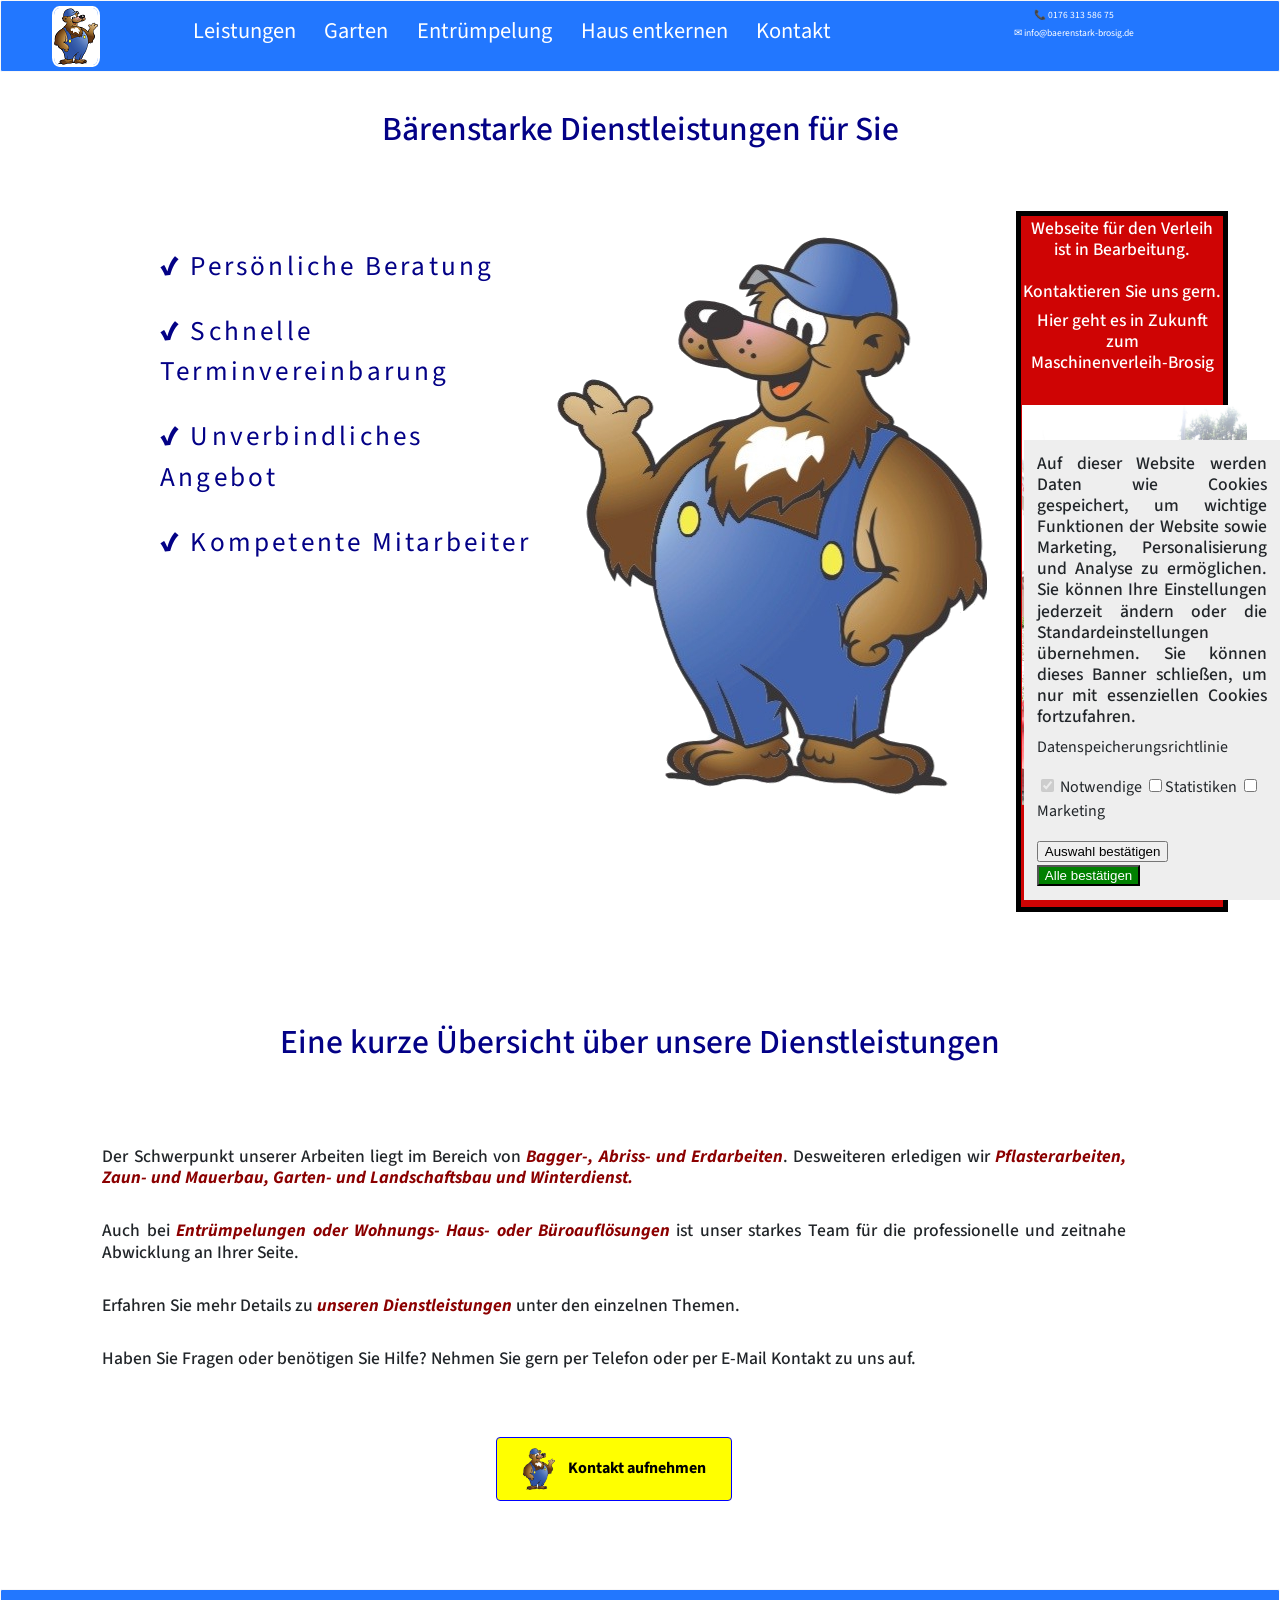
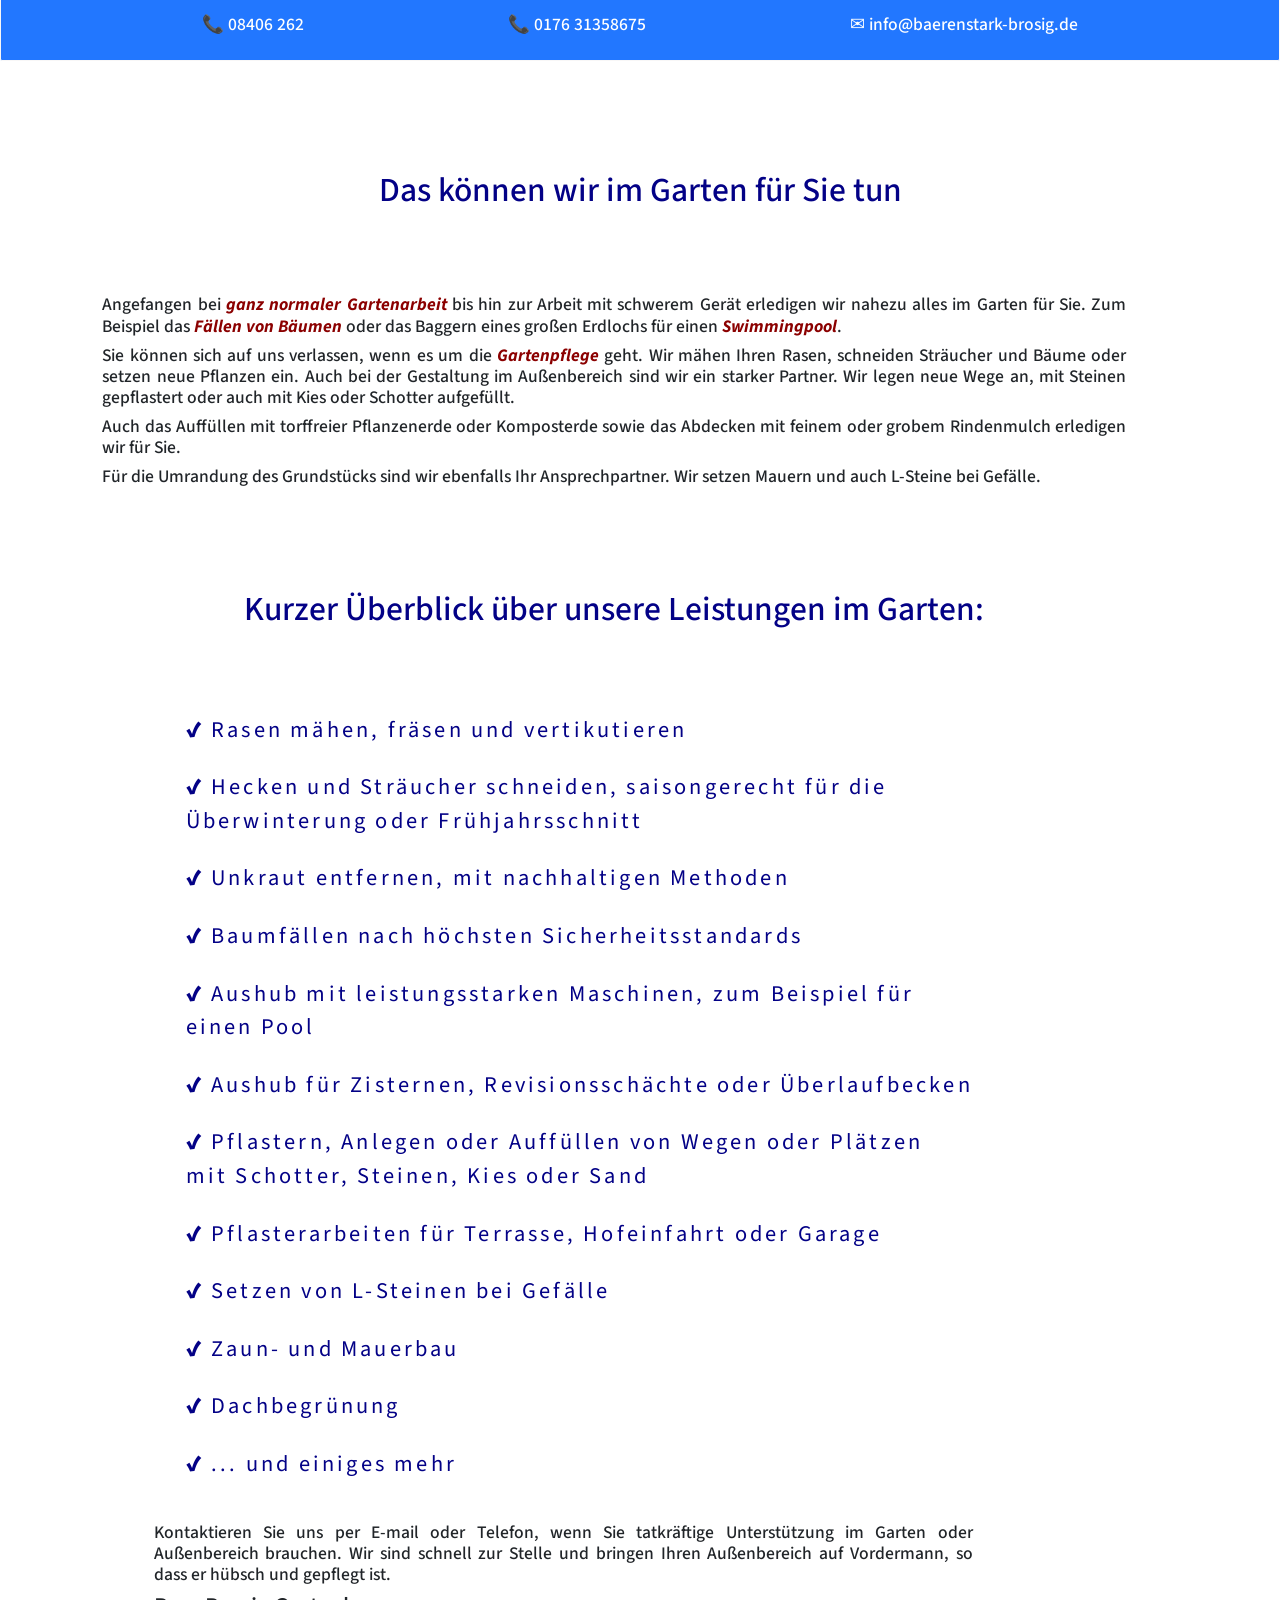
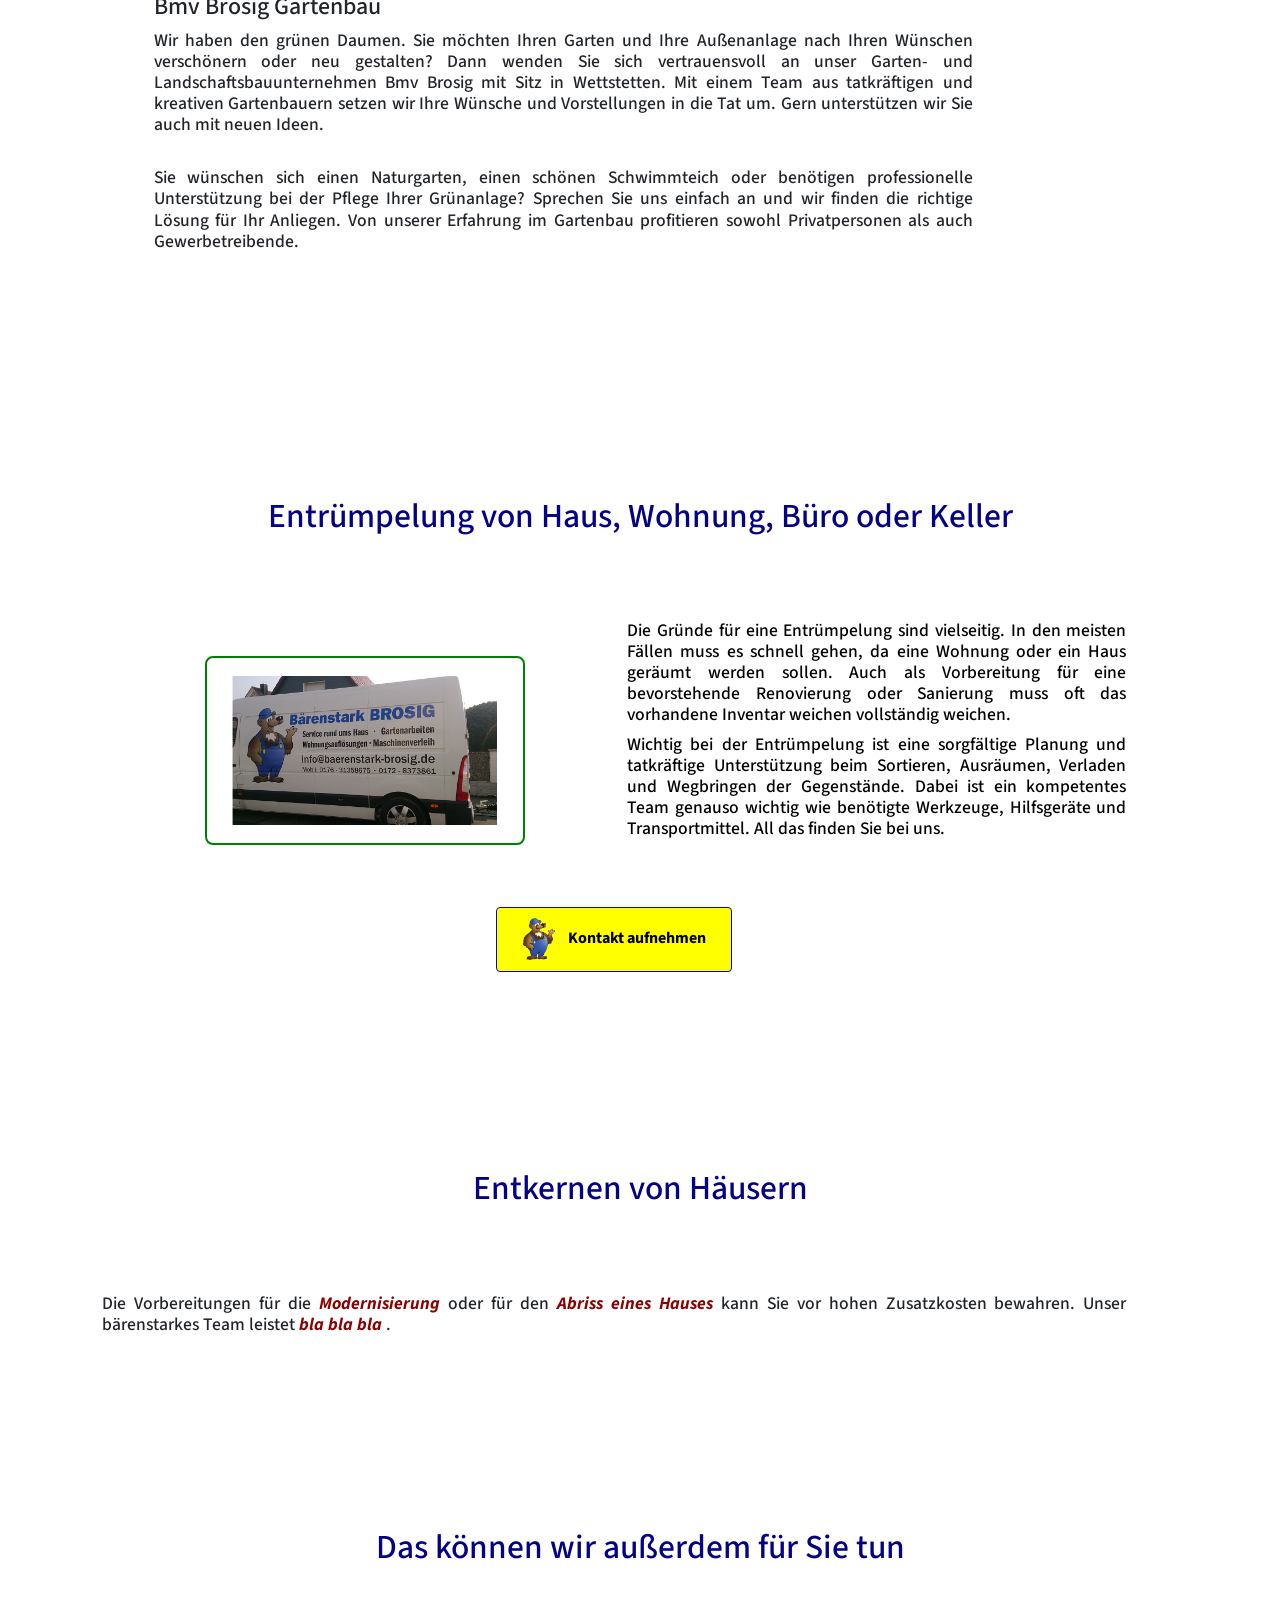
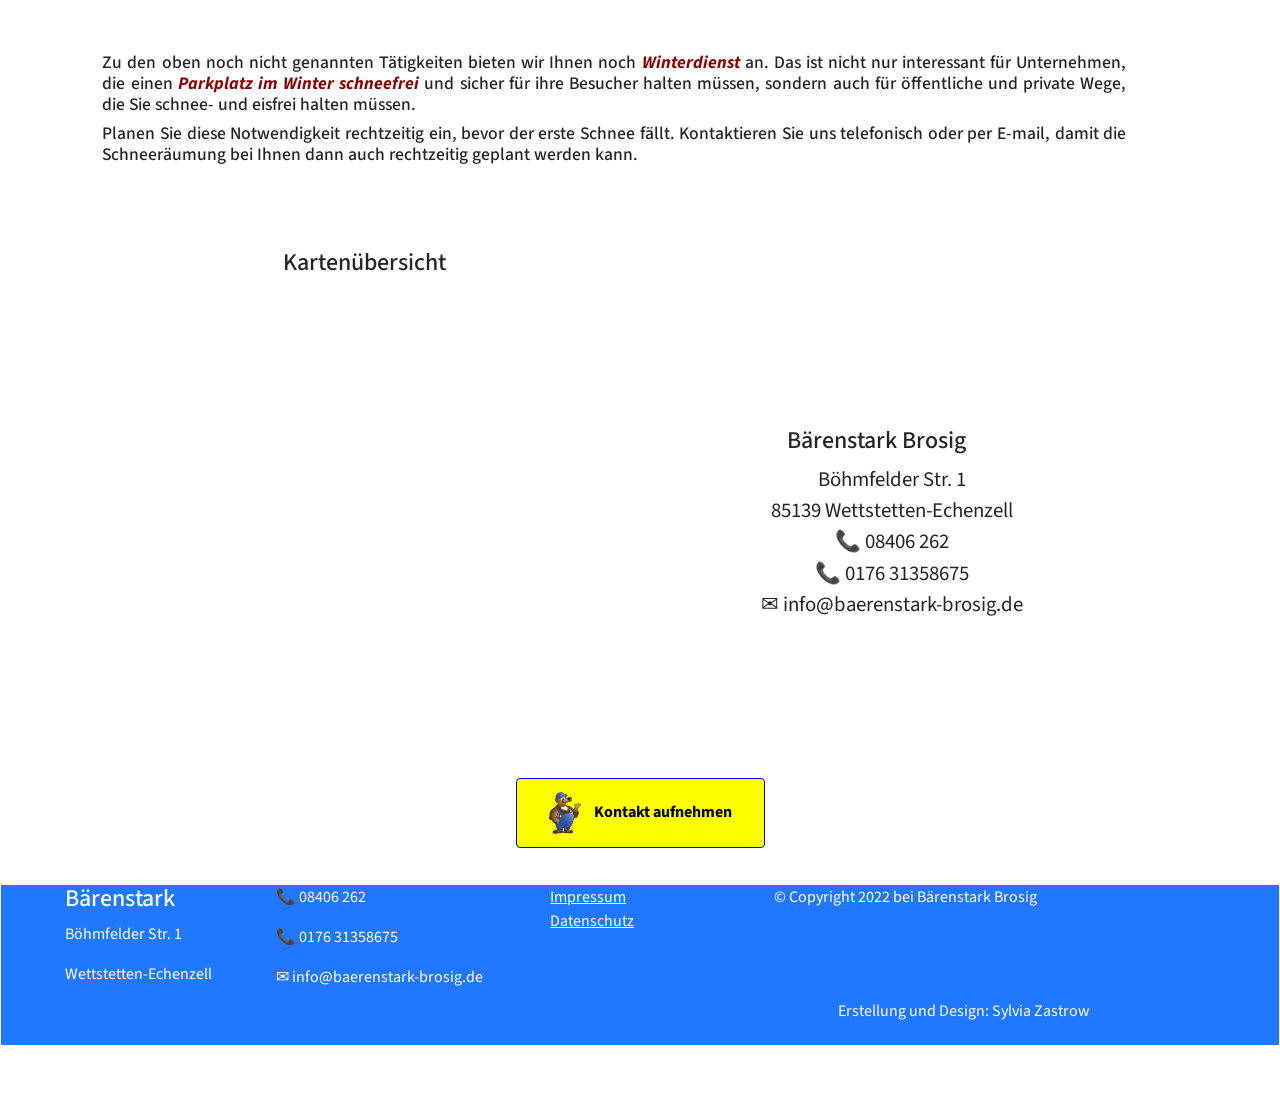
==== index.html @ 873100e3 "Add files via upload" ====
<!DOCTYPE html>
<html lang="de_DE">
  <head>
        <meta charset="UTF-8">
        <meta name="viewport" content="width=device-width, initial-scale=1.0">
        <meta http-equiv="X-UA-Compatible" content="IE=edge">
        <meta name="robots" content="noindex">
        <link rel="preconnect" href="https://fonts.googleapis.com">
        <link rel="preconnect" href="https://fonts.gstatic.com" crossorigin>   <!--  Schriftart  aus https://fonts.google.com  -->
        <link href="https://fonts.googleapis.com/css2?family=Source+Sans+Pro&display=swap" rel="stylesheet">   <!--  Schriftart  aus https://fonts.google.com  -->
        <link href="https://cdn.jsdelivr.net/npm/bootstrap@5.1.3/dist/css/bootstrap.min.css" rel="stylesheet" integrity="sha384-1BmE4kWBq78iYhFldvKuhfTAU6auU8tT94WrHftjDbrCEXSU1oBoqyl2QvZ6jIW3" crossorigin="anonymous">
        <link rel="stylesheet" type="text/css" href="css/style.css" />
        <link rel="stylesheet" type="text/css" href="css/all.min.css" />
        <link rel="stylesheet" href="https://cdnjs.cloudflare.com/ajax/libs/font-awesome/4.7.0/css/font-awesome.min.css">
        <title>Versuch12_Dienstleistungen</title>
        <link rel="icon" type="image/x-icon" href="img/favicon.ico">
        <meta name="description" content="baerenstark-brosig - Bayern, Ingolstadt, Wettstetten, Entrümpelung, Wohnungsauflösung, Gartenarbeiten, Haus entkernen, Zuverlässig und termingerecht, Außenanlagengestaltung
        Außenanlagen, Baumabtragungen, Anlagenpflege, Baumfällarbeiten, Baumfällen, Baumpflege, Beetgestaltung, Begrünungen, Bepflanzungen, Gartenarbeiten aller Art, Gartenbau, Gartengestaltung,
        Gartengrundstückspflege, Gartenjahrespflege, Gartenplanung, Gartensanierungen, Gartenumgestaltung, Grünanlagen, Grünanlagenpflege, Grünflächenbearbeitung, Grünflächenpflege,
        Naturgarten, Natursteinverlegung, Naturteichbau, Naturteiche, Obstbaumpflege, Pflasterarbeiten, Pflasterbau, Rasenarbeiten, Rollrasen, Rollrasenverlegung, Schwimmteichbau,
        Schwimmteiche, Teichanlage, Teichbau, Terrassen, Terrassengestaltungen, Traumgärten, Zaunbau, Gartenbepflanzung, Gestaltung von Außenanlagen, Terrassenarbeiten, Gartendienste,
        Gewerblicher Gartenbau, Gartenhütten, Holzfällungen, Hofbegrünung, Automatikgetriebe, Autoreparaturen, Reparaturservice, Bremsen u. Bremsendienste, Instandsetzungen, Fehlerspeicherdiagnosen" />
  </head>    <!-- Ende vom Kopfteil  -  Start von body-->

<body>

<!-- Top Navigation Menu -->
<nav class="zone blue sticky">
 <!-- Navigation  -->
  <div class="main-nav" id="myMain-nav">
    <img class="logo" src="img/logo_baer_10Prozent.png" alt="logo"></img>     <!-- Ende von logo -->
    <a href="#C1">Leistungen</a>
    <a href="#C2">Garten</a>
    <a href="#C3">Entrümpelung</a>
    <a href="#C4">Haus entkernen</a>
    <a href="#C9" target="_blank">Kontakt</a>
    <a href="javascript:void(0);" class="icon" onclick="myFunction()">
        <i class="fa fa-bars"></i></a>    <!-- "Hamburger menu" / "Bar icon" to toggle the navigation links -->
</div>     <!-- Ende class="main-nav"   -->
<div class="flex-item-tel">
    <a class="flex-item-tel" href="#">&#128222; 0176 313 586 75</a>
    <a class="flex-item-tel" href="#">&#9993; info@baerenstark-brosig.de</a>
</div>  <!-- Ende class="flex-item-tel"   -->

<!-- JavaScript für Responsive Design mit Hamburger Menü  -->
  <script>
  function myFunction() {
    var x = document.getElementById("myMain-nav");
    if (x.className === "main-nav") {
      x.className += " responsive";
    } else {
      x.className = "main-nav";
    }
  }
  </script>
</nav>   <!-- Ende von zone blue sticky  -->


<cookie-banner class="banner">
    <h4 slot="title">Auf dieser Website werden Daten wie Cookies gespeichert, um wichtige Funktionen der Website sowie Marketing, Personalisierung und Analyse zu ermöglichen.
      Sie können Ihre Einstellungen jederzeit ändern oder die Standardeinstellungen übernehmen. Sie können dieses Banner schließen, um nur mit essenziellen Cookies fortzufahren.</h4>
    <div slot="text">Datenspeicherungsrichtlinie</div>
</cookie-banner>
<!--   <script defer src="cookie-banner.js"></script>    Ans Ende von body setzen   -->

    <div class="yellow">   <!--white container für ganzen Inhalt außer Navigationsleiste und Footer   -->

        <div class="ueberschrift"><h1 id="C1">Bärenstarke Dienstleistungen für Sie</h1><br></div>   <!-- Bookmark, um einen Link hierher zu leiten   -->
     <!--   <div class="container">   container für ganzen Inhalt außer Navigationsleiste -->
          <div class="dienstleistungen">
            <ul>
                <li><b>&#10004;</b> Persönliche Beratung</li><br>
                <li><b>&#10004;</b> Schnelle Terminvereinbarung</li><br>
                <li><b>&#10004;</b> Unverbindliches Angebot</li><br>
                <li><b>&#10004;</b> Kompetente Mitarbeiter</li><br>
            </ul>
            <div class="bear">
            <!--    <img src="img/logo_baer_gespiegelt.png" alt="bear">  -->
              <picture>
                <source media="(min-width: 850px)" srcset="img/logo_baer_gespiegelt.png">
                <source media="(min-width: 665px)" srcset="img/logo_baer_50Prozent_gespiegelt.jpg">
                <img src="img/logo_baer_10Prozent_gespiegelt.jpg" style="width: auto;">
              </picture>
                <!-- Ende von bear -->
          </div>  <!-- Ende von dienstleistungen -->
          <div class="rechte-seite">
            <h4>Webseite für den Verleih<br>ist in Bearbeitung.<br><br> Kontaktieren Sie uns gern.</h4>
            <h4>Hier geht es in Zukunft zum<br> Maschinenverleih-Brosig</h4><br>
            <a href="http://maschinenverleih-brosig.de" target="_blank"><img src="img/DSC_5861.JPG" alt="Maschinen" height= "400px"></a><br><br>
           <a href="http://maschinenverleih-brosig.de" target="_blank">Einfach hier klicken</a>
          </div>
      </div>
    <!--    </div>   Ende von container -->

    <div class="ueberschrift">
     <h1>Eine kurze Übersicht über unsere Dienstleistungen</h1><br>   <!-- Bookmark, um einen Link hierher zu leiten   -->
    </div>
<div class="beschreibung">
 <h4>Der Schwerpunkt unserer Arbeiten liegt im Bereich von <span>Bagger-, Abriss- und Erdarbeiten</span>. Desweiteren erledigen wir <span>Pflasterarbeiten, Zaun- und Mauerbau,
  Garten- und Landschaftsbau und Winterdienst.</span></h4><br>
  <h4>Auch bei <span>Entrümpelungen oder Wohnungs- Haus- oder Büroauflösungen</span> ist unser starkes Team für die professionelle und zeitnahe Abwicklung an Ihrer Seite.</h4><br>
  <h4>Erfahren Sie mehr Details zu <span>unseren Dienstleistungen</span> unter den einzelnen Themen.</h4><br>
<h4>Haben Sie Fragen oder benötigen Sie Hilfe? Nehmen Sie gern per Telefon oder per E-Mail Kontakt zu uns auf.</h4><br>

<div class="contactbutton">
  <a href="mailto:sylvia2711za@gmail.com" target="_blank"><img src="img/logo_baer.png" alt="logo" width="45px">Kontakt aufnehmen</a>
</div>   <!-- Ende von contactbutton -->

</div>   <!-- Ende von beschreibung   -->
    </div>   <!-- Ende von zone white -->

      <div class="zone blue contact">  <!-- Der footer verweist meist auf das Impressum oder eine Sidemap -->

              <h4>&#128222; 08406 262</h4>
              <h4>&#128222; 0176 31358675</h4>
              <h4>&#9993; info@baerenstark-brosig.de</h4>
      </div>   <!-- Ende zone blue  contact  -->
  <div id="C2"></div>             <!-- Bookmark, um einen Link hierher zu leiten   -->

      <div class="green">   <!--white container für ganzen Inhalt außer Navigationsleiste und Footer   hintergrundbild2   muss noch eingesetzt werden-->
        <div class="ueberschrift">
         <h1>Das können wir im Garten für Sie tun</h1><br>
        </div>
       <!--   <div class="container">   container für ganzen Inhalt außer Navigationsleiste -->
            <div class="beschreibung">
                <h4>Angefangen bei <span>ganz normaler Gartenarbeit</span> bis hin zur Arbeit mit schwerem Gerät erledigen wir nahezu alles im Garten für Sie. Zum Beispiel das <span>Fällen von Bäumen</span>
                oder das Baggern eines großen Erdlochs für einen <span>Swimmingpool</span>.</h4>
                 <h4>Sie können sich auf uns verlassen, wenn es um die <span>Gartenpflege</span> geht. Wir mähen Ihren Rasen, schneiden Sträucher und Bäume oder setzen neue Pflanzen ein.
                    Auch bei der Gestaltung im Außenbereich sind wir ein starker Partner. Wir legen neue Wege an, mit Steinen gepflastert oder auch mit Kies oder Schotter aufgefüllt.</h4>

                 <h4>Auch das Auffüllen mit torffreier Pflanzenerde oder Komposterde sowie das Abdecken mit feinem oder grobem Rindenmulch
                   erledigen wir für Sie.</h4>
<h4>Für die Umrandung des Grundstücks sind wir ebenfalls Ihr Ansprechpartner. Wir setzen Mauern und auch L-Steine bei Gefälle.</h4>

<div class="ueberschrift">
 <h1>Kurzer Überblick über unsere Leistungen im Garten:</h1><br>
</div>

  <div class="dienstleistungen-garten">
<ul>
    <li><b>&#10004;</b> Rasen mähen, fräsen und vertikutieren</li><br>
    <li><b>&#10004;</b> Hecken und Sträucher schneiden, saisongerecht für die Überwinterung oder Frühjahrsschnitt</li><br>
    <li><b>&#10004;</b> Unkraut entfernen, mit nachhaltigen Methoden</li><br>
    <li><b>&#10004;</b> Baumfällen nach höchsten Sicherheitsstandards</li><br>
    <li><b>&#10004;</b> Aushub mit leistungsstarken Maschinen, zum Beispiel für einen Pool</li><br>
    <li><b>&#10004;</b> Aushub für Zisternen, Revisionsschächte oder Überlaufbecken</li><br>
    <li><b>&#10004;</b> Pflastern, Anlegen oder Auffüllen von Wegen oder Plätzen mit Schotter, Steinen, Kies oder Sand</li><br>
    <li><b>&#10004;</b> Pflasterarbeiten für Terrasse, Hofeinfahrt oder Garage</li><br>
    <li><b>&#10004;</b> Setzen von L-Steinen bei Gefälle</li><br>
    <li><b>&#10004;</b> Zaun- und Mauerbau</li><br>
    <li><b>&#10004;</b> Dachbegrünung</li><br>
    <li><b>&#10004;</b> ... und einiges mehr</li><br>
    </ul>

    <h4>Kontaktieren Sie uns per E-mail oder Telefon, wenn Sie tatkräftige Unterstützung im Garten oder Außenbereich brauchen.
      Wir sind schnell zur Stelle und bringen Ihren Außenbereich auf Vordermann, so dass er hübsch und gepflegt ist. </h4>


      <h3>Bmv Brosig Gartenbau</h3>     <!--  Von der Seite: https://www.tellows.de/num/01728373861     -->

      <h4>Wir haben den grünen Daumen. Sie möchten Ihren Garten und Ihre Außenanlage nach Ihren Wünschen verschönern oder neu gestalten?
      Dann wenden Sie sich vertrauensvoll an unser Garten- und Landschaftsbauunternehmen Bmv Brosig mit Sitz in Wettstetten. Mit einem
      Team aus tatkräftigen und kreativen Gartenbauern setzen wir Ihre Wünsche und Vorstellungen in die Tat um. Gern unterstützen wir
      Sie auch mit neuen Ideen.</h4><br>
      <h4>Sie wünschen sich einen Naturgarten, einen schönen Schwimmteich oder benötigen professionelle Unterstützung bei der Pflege Ihrer
      Grünanlage? Sprechen Sie uns einfach an und wir finden die richtige Lösung für Ihr Anliegen. Von unserer Erfahrung im Gartenbau profitieren sowohl
      Privatpersonen als auch Gewerbetreibende.</h4><br>



    </div>    <!-- Ende von dienstleistungen-garten -->
</div>  <!-- Ende von beschreibung -->
      </div>   <!-- Ende von zone white -->


<div id="C3"></div>
      <div class="pink">   <!--white container für ganzen Inhalt außer Navigationsleiste und Footer   hintergrundbild2   muss noch eingesetzt werden-->
        <div class="ueberschrift">
         <h1>Entrümpelung von Haus, Wohnung, Büro oder Keller</h1><br>   <!-- Bookmark, um einen Link hierher zu leiten   -->
        </div>
       <!--   <div class="container">   container für ganzen Inhalt außer Navigationsleiste -->
            <div class="beschreibung">
              <img class="bild1" src="img/DSC_2307.JPG" alt="Bärenstark"></img>

                  <h4>Die Gründe für eine Entrümpelung sind vielseitig. In den meisten Fällen muss es schnell gehen, da eine Wohnung oder ein Haus geräumt werden sollen.
                Auch als Vorbereitung für eine bevorstehende Renovierung oder Sanierung muss oft das vorhandene Inventar weichen vollständig weichen.</h4>
                <h4>Wichtig bei der Entrümpelung ist eine sorgfältige Planung und tatkräftige Unterstützung beim Sortieren, Ausräumen, Verladen und Wegbringen der Gegenstände.
                Dabei ist ein kompetentes Team genauso wichtig wie benötigte Werkzeuge, Hilfsgeräte und Transportmittel. All das finden Sie bei uns.</h4>
                  <h4> </h4><br>


            <div class="contactbutton">
              <a href="mailto:sylvia2711za@gmail.com"><img src="img/logo_baer.png" alt="logo" width="45vw">Kontakt aufnehmen</a>
            </div>   <!-- Ende von contactbutton -->
      <!--    </div>   Ende von container -->
    </div>  <!-- Ende von beschreibung -->
      </div>   <!-- Ende von zone white -->



      <div class="green ">   <!--white container für ganzen Inhalt außer Navigationsleiste und Footer   hintergrundbild2   muss noch eingesetzt werden-->
        <div class="ueberschrift">
         <h1 id="C4">Entkernen von Häusern</h1><br>   <!-- Bookmark, um einen Link hierher zu leiten   -->
        </div>
       <!--   <div class="container">   container für ganzen Inhalt außer Navigationsleiste -->
            <div class="beschreibung">
              <h4>Die Vorbereitungen für die <span>Modernisierung</span> oder für den <span>Abriss eines Hauses</span> kann Sie
          vor hohen Zusatzkosten bewahren. Unser bärenstarkes Team leistet <span>bla bla bla </span>.</h4>

      <h4></h4><br>



      <!--    </div>   Ende von container -->
    </div>  <!-- Ende von beschreibung -->
      </div>   <!-- Ende von zone white -->



      <div class="green">   <!--white container für ganzen Inhalt außer Navigationsleiste und Footer   hintergrundbild2   muss noch eingesetzt werden-->
        <div class="ueberschrift">
         <h1 id="C5">Das können wir außerdem für Sie tun</h1><br>   <!-- Bookmark, um einen Link hierher zu leiten   -->
        </div>
       <!--   <div class="container">   container für ganzen Inhalt außer Navigationsleiste -->
            <div class="beschreibung">
              <h4>Zu den oben noch nicht genannten Tätigkeiten bieten wir Ihnen noch <span>Winterdienst</span> an. Das ist nicht nur interessant für Unternehmen, die einen <span>Parkplatz
                im Winter schneefrei </span> und sicher für ihre Besucher halten müssen, sondern auch für öffentliche und private Wege, die Sie schnee- und eisfrei halten müssen.</h4>
                <h4>Planen Sie diese Notwendigkeit rechtzeitig ein, bevor der erste Schnee fällt. Kontaktieren Sie uns telefonisch oder per E-mail, damit die Schneeräumung bei Ihnen dann auch
                  rechtzeitig geplant werden kann. </h4>

                 <h4> </h4><br>
                </div>
</div>

<div class="landkarte">
<div><h3>Kartenübersicht</h3>

<iframe src="https://www.google.com/maps/embed?pb=!1m18!1m12!1m3!1d2625.72161204641!2d11.39194545115546!3d48.84444857918455!2m3!1f0!2f0!3f0!3m2!1i1024!2i768!4f13.1!3m3!1m2!1s0x479f03cc60b76abd%3A0x7dcf186811420440!2sB%C3%B6hmfelder%20Str.%201%2C%2085139%20Wettstetten!5e0!3m2!1sde!2sde!4v1667404498341!5m2!1sde!2sde"
width="600" height="450" style="border:0;" allowfullscreen="" loading="lazy" referrerpolicy="no-referrer-when-downgrade"></iframe>
</div>
<!-- <div class="pink"> -->  <!--white container für ganzen Inhalt außer Navigationsleiste und Footer   hintergrundbild2   muss noch eingesetzt werden-->

  <div class="ueberschrift" id="C6"><h3>Bärenstark Brosig</h3>   <!-- Bookmark, um einen Link hierher zu leiten   -->

 <!--   <div class="container">   container für ganzen Inhalt außer Navigationsleiste -->
 <ul>
            <li>Böhmfelder Str. 1</li>
            <li>85139 Wettstetten-Echenzell</li>
            <li>&#128222;  08406 262</li>
            <li>&#128222;  0176 31358675</li>
            <li>&#9993;  info@baerenstark-brosig.de</li>
</ul>
</div>
</div>
            <div class="contactbutton">
              <a href="mailto:sylvia2711za@gmail.com"><img src="img/logo_baer.png" alt="logo" width="45vw">Kontakt aufnehmen</a>
            </div>   <!-- Ende von contactbutton -->


    <div class="footer zone blue">  <!-- Der footer verweist meist auf das Impressum oder eine Sidemap -->
          <div class="adressdaten">
              <h3>Bärenstark</h3>
              <p>Böhmfelder Str. 1<p>
                <p>Wettstetten-Echenzell</p>
          </div>  <!-- Ende adressdaten -->
            <div class="contactdaten">
                 <p>&#128222;  08406 262</p>
                 <p>&#128222;  0176 31358675</p>
                 <p>&#9993;  info@baerenstark-brosig.de</p>
            </div>
                  <div class="impressum1">
                   <a href="seiten/impressum.html" target="_blank">Impressum</a>
                   <a href="seiten/datenschutzerklaerung.html" target="_blank">Datenschutz</a>
              <!--      <a href="seiten/agb.html" target="_blank">AGB</a>  -->
                  </div> <!-- Ende von impressum1 -->
              <div class="copyright">
                <p>&#169; Copyright 2022 bei Bärenstark Brosig</p>
                <div class="design">
                  <p>Erstellung und Design: Sylvia Zastrow</p>
                </div>

              </div>
            </div>   <!-- Ende Footer zone blue - Der footer verweist meist auf das Impressum oder eine Sidemap -->

<script type="text/javascript" src="js/script.js"></script>
<script defer src="js/cookie-banner.js"></script>
      </body>
</html>
---- css/style.css ----
* {
  margin: 0;
  padding: 0;
  box-sizing:
  }

body {
  font-family: 'Source Sans Pro', sans-serif;

}

h1 {
  font-size: 2.1em;
}
h2 {
  font-size: 1.8em;
}
h3 {
  font-size: 1.5em;
}
h4 {
  font-size: 1.1em;
}
h5 {
  font-size: 0.9em;
}
h6 {
  font-size: 0.6em;
}

.sticky {
  position: fixed;
}

.zone {
  border-radius: 2px;
  border:  1px solid rgb(248, 247, 247);
  transition: all 0.3s linear;
}

.zone:hover {
  -webkit-box-shadow:  rgba(0,0,0,0.8) 0px 5px 15px, inset rgba(0,0,0,0.15) 0px -10px 20px;
  -moz-box-shadow:  rgba(0,0,0,0.8) 0px 5px 15px, inset rgba(0,0,0,0.15) 0px -10px 20px;
  -o-box-shadow:   rgba(0,0,0,0.8) 0px 5px 15px, inset rgba(0,0,0,0.15) 0px -10px 20px;
  box-shadow:   rgba(0,0,0,0.8) 0px 5px 15px, inset rgba(0,0,0,0.15) 0px -10px 20px;
}

/* NAV */

nav, .footer {
  display: flex;
  flex-flow: row wrap;
  width: 100%;
  list-style: none;
  background-color: #27f;
  z-index: 1;
}

nav {
  top: 0;
  height: 8vh;
}


.logo {
  margin: 0.5vh 6vw auto 4vw;
  font-size: 0.6em;
  }

nav img{
  border-radius: 15%;
  border: 2px solid white;
  }

nav .main-nav {
  overflow: hidden;
  }

nav .main-nav a {
/*  float: right;  */
justify-content: center;
  color: #fff;
  text-align: center;
  padding: 2vh 1vw;
  text-decoration: none;
  font-size: 1.4em;
  overflow: hidden;
   }

 nav .main-nav :hover{
  color: rgb(7, 7, 7);
  }

nav .main-nav .icon {
display: none;
}

@media screen and (max-width: 800px) {
nav .main-nav a {display: none;}    /*  falls Home noch angezeigt werden soll:   .main-nav a:not(:first-child) {display: none;}     */
nav .main-nav a.icon {
    float: right;
    display: block;
    }
}

@media screen and (max-width: 800px) {
nav .main-nav.responsive {position: relative;}
nav .main-nav.responsive .icon {
    position: absolute;
    right: 0;
    top: 0;
  }
nav .main-nav.responsive a {
  float: none;
  display: block;
  text-align: right;
  background-color: #27f;
 }
}

nav .flex-item-tel {
  display: block;
  width: 12vw;
  justify-content: center;
  text-align: center;
  margin: 0.4vh 0vw 0.4vh 6vw;
  }

nav .flex-item-tel a{
  font-size: 1.1em;
  text-decoration: none;
  color: white;
}

@media screen and (max-width:1300px) {
  nav .flex-item-tel a{
    font-size: 0.6em;
  }
}

@media screen and (max-width:900px) {
  nav .flex-item-tel {
    display: none;
  }
}

.banner {
  display: block;
  position: fixed;
  bottom: 0;
  right: 0;
  background-color: #eee;
  padding: 1% 1%;
  width: 20%;
  border-width: 5px;
  border-color: green;
}


.ueberschrift {
  display: block;
  justify-content: center;
  width: 100%;
  margin-top: 8vh;
  text-align: center;
}

.ueberschrift h1 {
  color: rgb(3, 1, 134);
  text-align: center;
  padding-top: 3%;
  }

.dienstleistungen {
  display: grid;
  gap: 0.2%;
  grid-template-columns: 2fr 2fr 1fr;
  margin: 5% 5% auto 10%;
  text-align: left;
   }

.dienstleistungen ul {
  list-style-type: none;
  letter-spacing: 0.2em;
  }


.dienstleistungen li {
  color: rgb(3, 1, 134);
  font-size: 1.7em;
}

.bear {
  margin: -5% 5% 2% 0%;
  height: auto;
  width: 15%;
  z-index: -1;
  position: relative;
  padding: 2% 2%;
  animation: bear-fly-in 4s ease-in-out 0s 1 both,
      bear-turbolences 8s ease-in-out 4.5s infinite none;
  }

  @keyframes bear-fly-in {
  0% {
    opacity: 0;
    transform: translate(-10vw, 0);
  }
  100% {
    opacity: 0.9;
    transform: translate(0vw, 0);
      }
  }

.minibagger {
  margin: 15% 5% 2% 0%;
  height: 40vh;
  width: auto;
  z-index: -1;
}

.dienstleistungen-garten {
  display: block;
  width: 80%;
  margin: 5% 5%;
  text-align: left;
   }

.dienstleistungen-garten ul {
  list-style-type: none;
  letter-spacing: 0.2em;
  }


.dienstleistungen-garten li {
  color: rgb(3, 1, 134);
  font-size: 1.4em;
}

.rechte-seite {
  border: 5px solid black;
  margin: -15% -5% 0% 15%;
  background-color: #cf0404;
  padding: 0.5% 0.5%;
  max-width: fit-content;
  text-align: center;
  }

.rechte-seite a:link {
  font-size: 1.6em;
  text-decoration: none;
  color: white;
  font-weight: bold;
  }

  .rechte-seite h4 {
    color: white;
    text-align: center;
  }

  @media screen and (max-width:900px) {
    .rechte-seite {
      display: none;
    }
  }

.contactbutton {
  display: block;
  position: relative;
  align-items: center;
  cursor: pointer;
  margin: 4vh auto;
  text-align: center;
}

.contactbutton img{
  padding-right: 1vw;
}

.contactbutton a:link, a:visited {
  display: inline-block;
  color: black;
  font-weight: bold;
  border: 1px solid blue;
  border-radius: 4px;
  text-align: center;
  text-decoration: none;
  transition-duration: 0.3s;
  background-color: yellow;
  padding: 1% 2.5%;
 }

.contactbutton a:hover, a:active {
  background-color: blue;
  color: white;
}

@media only screen and (max-width: 600px) {
  .contactbutton {
    font-size: 0.6em;
    padding: 0;
    width: 100%;
   }
}

.contact {
  display: flex;
  width: 100%;
  height: 8vh;
  align-items: center;
  justify-content: center;
 }

 @media only screen and (max-width: 800px) {
  .contact {
    font-size: 0.6em;
    padding: 0;
   }
}

.contact h4 {
  padding: auto 10%;
  margin: 0% 8%;
  text-align: center;
  color: white;
 }

.beschreibung {
  display: inline-block;
  width: 80%;
  margin: 4% 8%;
}

.beschreibung p, h4 {
  padding: auto 5%;
  text-align: justify;
}

.beschreibung span {
color: darkred;
font-weight: bold;
font-style: italic;
}

.landkarte {
  display: flex;
  align-items: center;
  width: 80%;
  margin: auto 5%;
}

.landkarte iframe {
  margin: auto 10%;
}

.landkarte h3 {
  text-align: center;
  }

.landkarte h4 {
  text-align: left;
  color: rgb(3, 1, 134);
  justify-content: flex-start;
}

.landkarte li {
  font-size: 1.3em;
  list-style-type: none;
}

.footer {
  height: 18vh;
  bottom: 0px;
  color: #fff;
}

@media only screen and (max-width: 800px) {
  .footer {
    font-size: 0.6em;
    padding: 0;
  }
}

.adressdaten {
  display: block;
  margin: 0vh 5vw;
  justify-content: center;
  text-align: left;

}
.adressdaten h3{
  color: rgb(255, 255, 255);
}

.contactdaten p{
  color: rgb(255, 255, 255);
}

.impressum1 {
  display: block;
  /* text-align: center; */
  margin: 0% 5% 0% 5%;
 }

.impressum1 a {
  padding: 0% 2%;
  color: rgb(255, 255, 255);
  }

.impressum2 {
  margin: auto 10%;
}


.design {
  display: block;
  margin: 10vh 5vw;
  text-align: right;
}
.design p{
  color: white;
  padding-left: 5vw:
}

.pink {
width: 100%;
}

.pink h4{
  color: black;
}

.bild1 {
  border-radius: 8px;
  border: 2px solid green;
  float: left;
  margin: 4vh 8vw;
  width: 25vw;
  height: auto;
  background-color: white;
  padding: 2vh 2vw;
}

#impressum {
  margin-top: 8%;
  background-color: rgba(66, 137, 234, 0.1);
  background-size: cover;
  margin-left: 15%;
  }

  /***********************************************************************
 *  Blue Background
 **********************************************************************/
 .blue {
  background: #27f;
}


 /*.blue{
  background: #27f; /* Old browsers */
/*  background: -moz-linear-gradient(top, #28f 0%, #020463 44%, #01023f 100%); /* FF3.6+ */
/*  background: -webkit-gradient(linear, left top, left bottom, color-stop(0%,#7abcff), color-stop(44%,#60abf8), color-stop(100%,#4096ee));  Chrome,Safari4+ */
/*  background: -webkit-linear-gradient(top, #28f 0%,#60abf8 44%,#4096ee 100%); /* Chrome10+,Safari5.1+ */
/*  background: -o-linear-gradient(top, #28f 0%,#60abf8 44%,#4096ee 100%); /* Opera 11.10+ */
/*  background: -ms-linear-gradient(top, #7abcff 0%,#60abf8 44%,#4096ee 100%); /* IE10+ */
/*  background: linear-gradient(top, #28f 0%, #020463 44%, #01023f 100%); /* W3C */
/* }  */
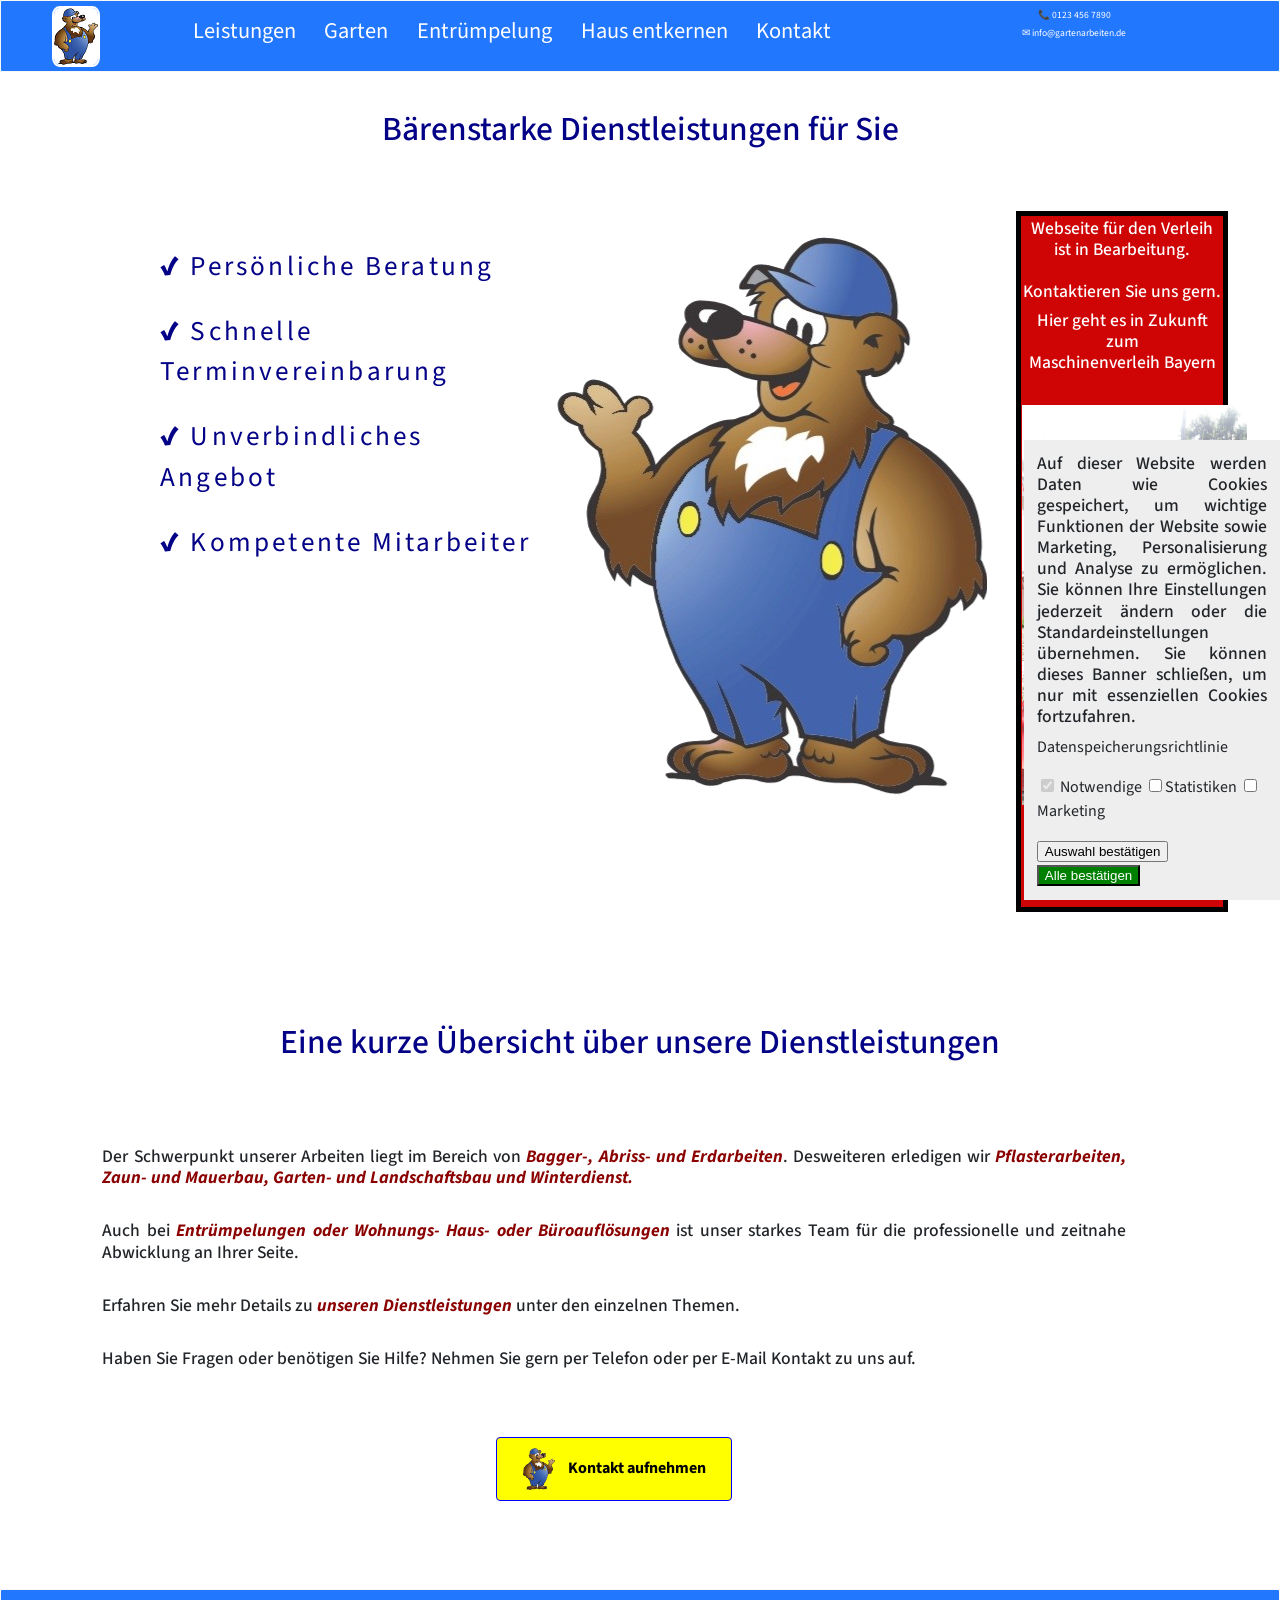
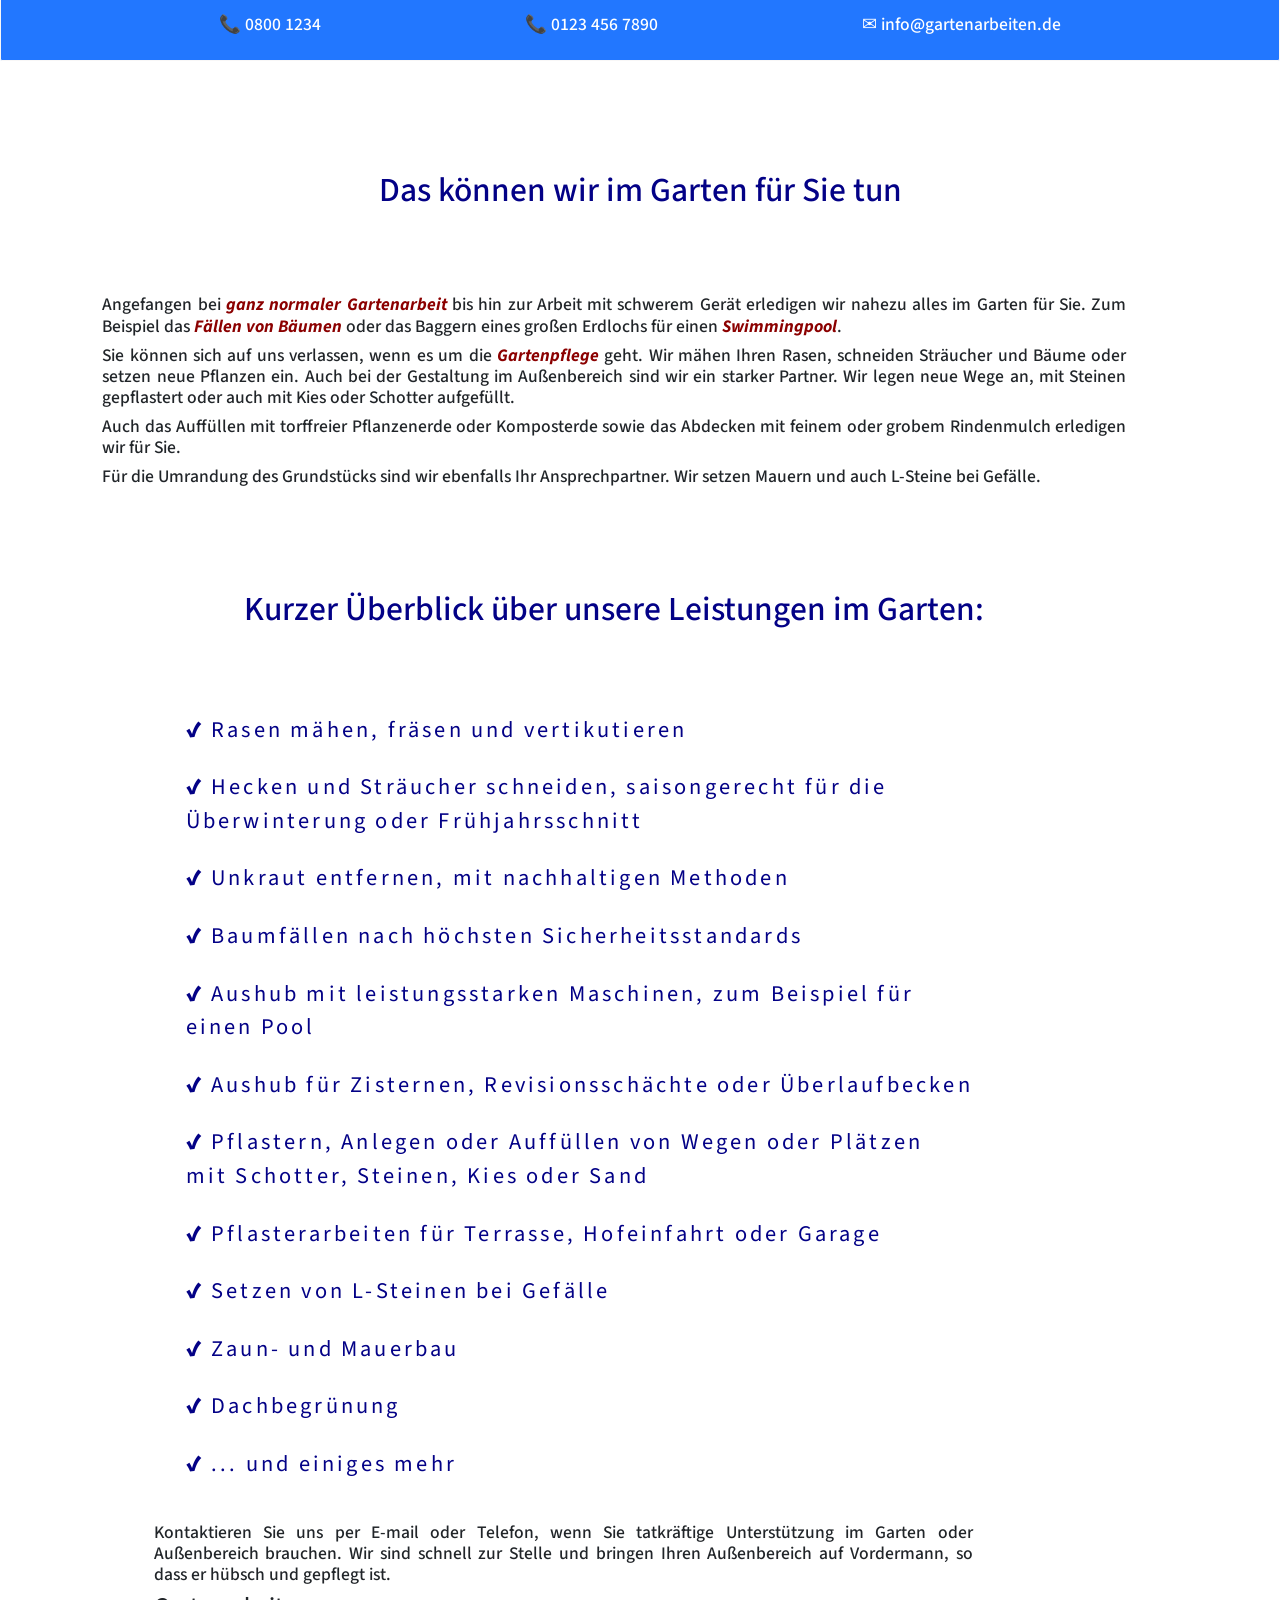
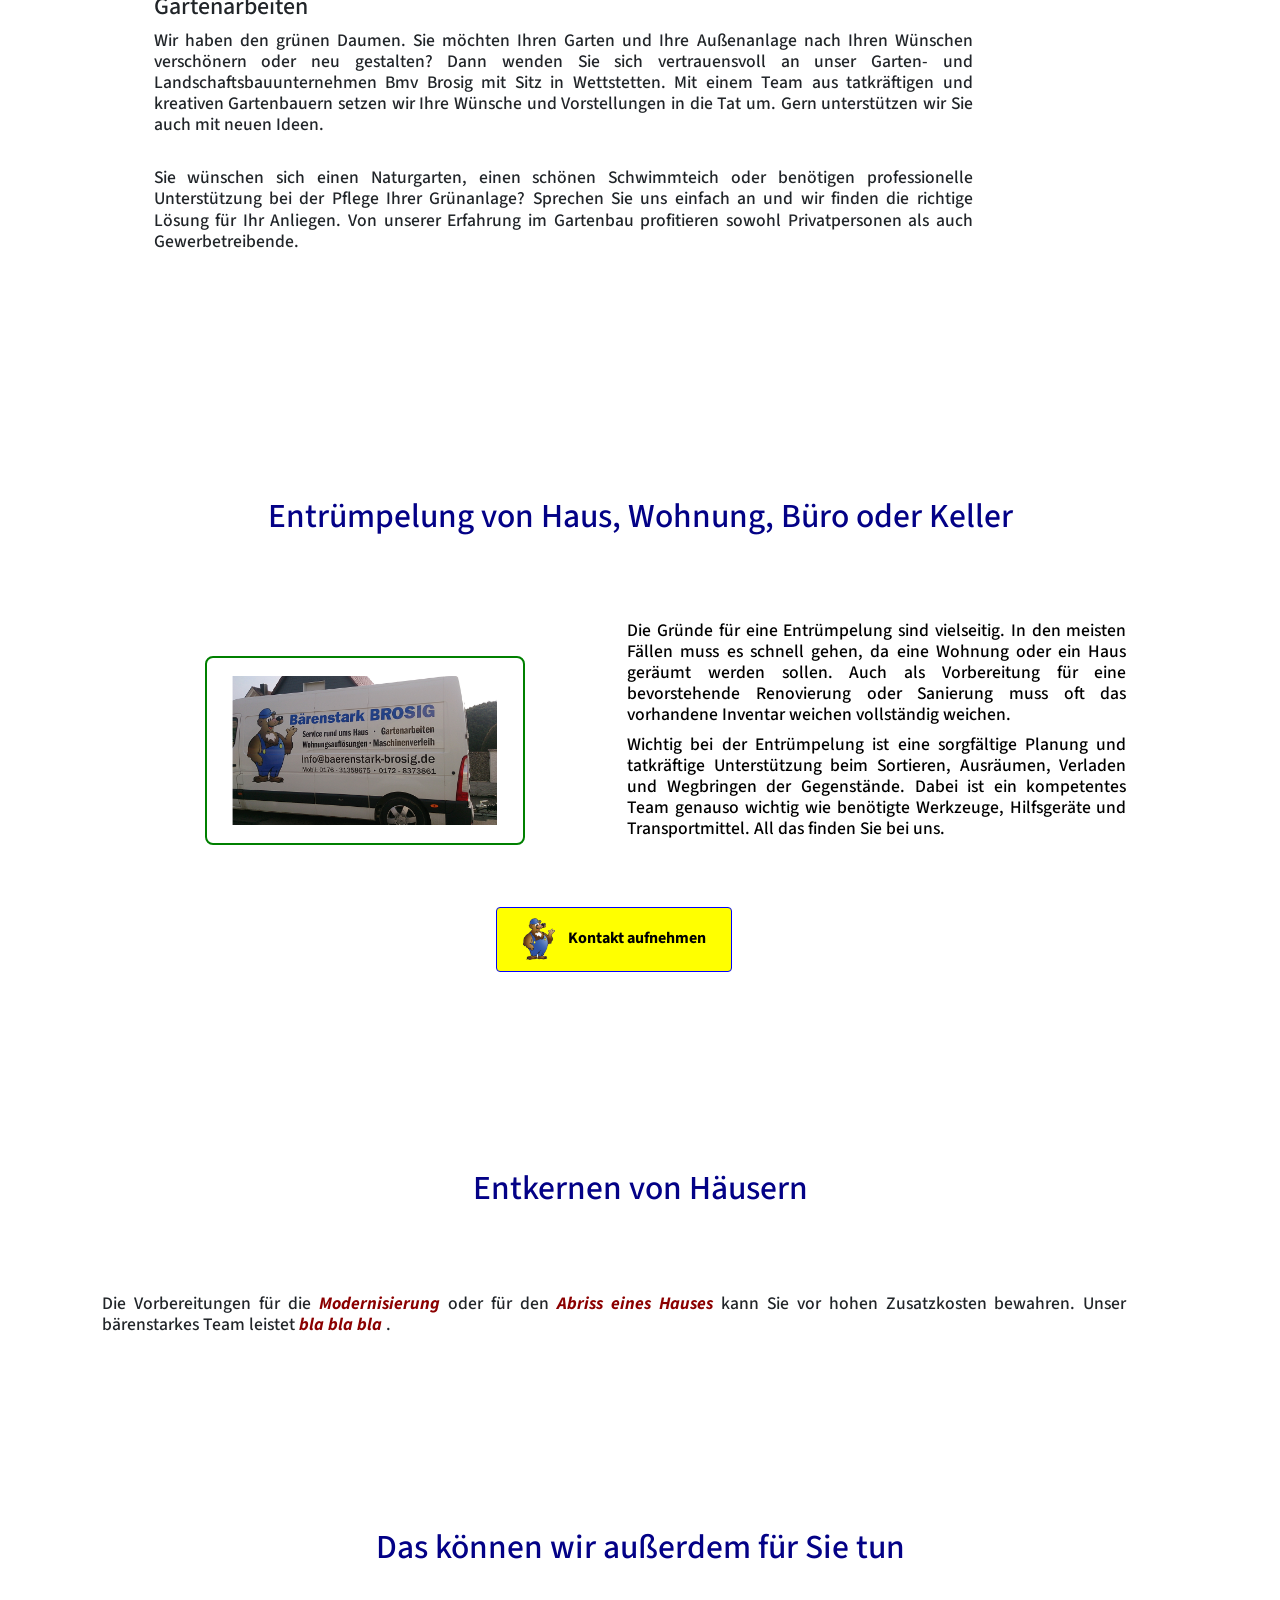
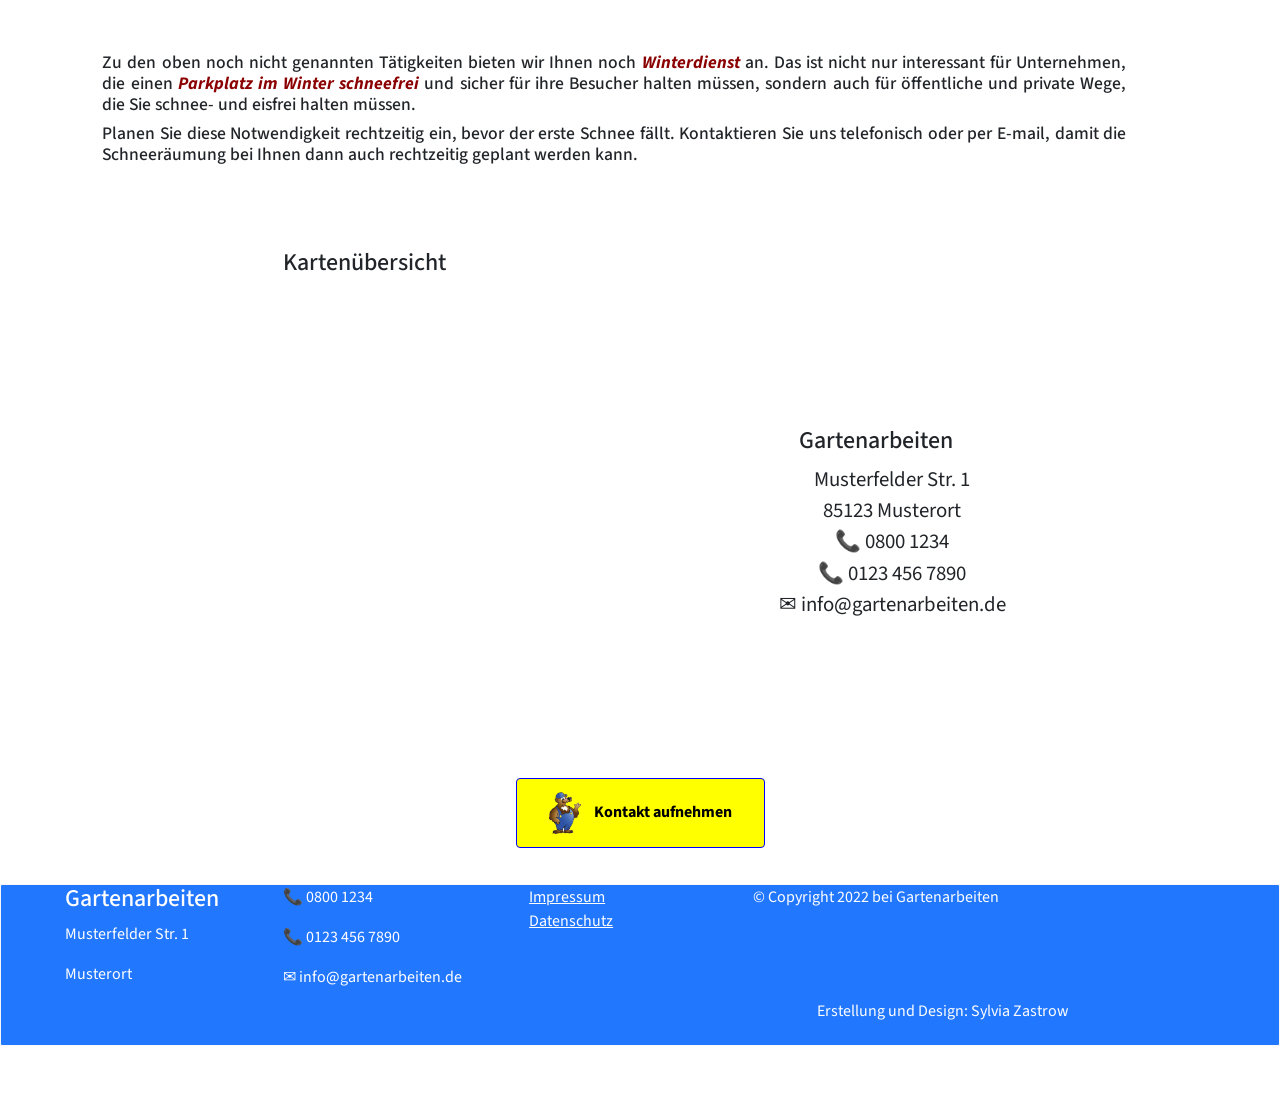
==== commit 56396741: "Update print statement Only the names were changed for privacy." ====
--- a/index.html
+++ b/index.html
@@ -38,8 +38,8 @@
         <i class="fa fa-bars"></i></a>    <!-- "Hamburger menu" / "Bar icon" to toggle the navigation links -->
 </div>     <!-- Ende class="main-nav"   -->
 <div class="flex-item-tel">
-    <a class="flex-item-tel" href="#">&#128222; 0176 313 586 75</a>
-    <a class="flex-item-tel" href="#">&#9993; info@baerenstark-brosig.de</a>
+    <a class="flex-item-tel" href="#">&#128222; 0123 456 7890</a>
+    <a class="flex-item-tel" href="#">&#9993; info@gartenarbeiten.de</a>
 </div>  <!-- Ende class="flex-item-tel"   -->
 
 <!-- JavaScript für Responsive Design mit Hamburger Menü  -->
@@ -85,9 +85,9 @@
           </div>  <!-- Ende von dienstleistungen -->
           <div class="rechte-seite">
             <h4>Webseite für den Verleih<br>ist in Bearbeitung.<br><br> Kontaktieren Sie uns gern.</h4>
-            <h4>Hier geht es in Zukunft zum<br> Maschinenverleih-Brosig</h4><br>
-            <a href="http://maschinenverleih-brosig.de" target="_blank"><img src="img/DSC_5861.JPG" alt="Maschinen" height= "400px"></a><br><br>
-           <a href="http://maschinenverleih-brosig.de" target="_blank">Einfach hier klicken</a>
+            <h4>Hier geht es in Zukunft zum<br> Maschinenverleih Bayern</h4><br>
+            <a href="http://maschinenverleih-bayern.de" target="_blank"><img src="img/DSC_5861.JPG" alt="Maschinen" height= "400px"></a><br><br>
+           <a href="http://maschinenverleih-bayern.de" target="_blank">Einfach hier klicken</a>
           </div>
       </div>
     <!--    </div>   Ende von container -->
@@ -111,9 +111,9 @@
 
       <div class="zone blue contact">  <!-- Der footer verweist meist auf das Impressum oder eine Sidemap -->
 
-              <h4>&#128222; 08406 262</h4>
-              <h4>&#128222; 0176 31358675</h4>
-              <h4>&#9993; info@baerenstark-brosig.de</h4>
+              <h4>&#128222; 0800 1234 </h4>
+              <h4>&#128222; 0123 456 7890 </h4>
+              <h4>&#9993; info@gartenarbeiten.de</h4>
       </div>   <!-- Ende zone blue  contact  -->
   <div id="C2"></div>             <!-- Bookmark, um einen Link hierher zu leiten   -->
 
@@ -156,7 +156,7 @@
       Wir sind schnell zur Stelle und bringen Ihren Außenbereich auf Vordermann, so dass er hübsch und gepflegt ist. </h4>
 
 
-      <h3>Bmv Brosig Gartenbau</h3>     <!--  Von der Seite: https://www.tellows.de/num/01728373861     -->
+      <h3>Gartenarbeiten</h3>     <!--      -->
 
       <h4>Wir haben den grünen Daumen. Sie möchten Ihren Garten und Ihre Außenanlage nach Ihren Wünschen verschönern oder neu gestalten?
       Dann wenden Sie sich vertrauensvoll an unser Garten- und Landschaftsbauunternehmen Bmv Brosig mit Sitz in Wettstetten. Mit einem
@@ -180,7 +180,7 @@
         </div>
        <!--   <div class="container">   container für ganzen Inhalt außer Navigationsleiste -->
             <div class="beschreibung">
-              <img class="bild1" src="img/DSC_2307.JPG" alt="Bärenstark"></img>
+              <img class="bild1" src="img/DSC_2307.JPG" alt="Entrümpelung"></img>
 
                   <h4>Die Gründe für eine Entrümpelung sind vielseitig. In den meisten Fällen muss es schnell gehen, da eine Wohnung oder ein Haus geräumt werden sollen.
                 Auch als Vorbereitung für eine bevorstehende Renovierung oder Sanierung muss oft das vorhandene Inventar weichen vollständig weichen.</h4>
@@ -240,15 +240,15 @@
 </div>
 <!-- <div class="pink"> -->  <!--white container für ganzen Inhalt außer Navigationsleiste und Footer   hintergrundbild2   muss noch eingesetzt werden-->
 
-  <div class="ueberschrift" id="C6"><h3>Bärenstark Brosig</h3>   <!-- Bookmark, um einen Link hierher zu leiten   -->
+  <div class="ueberschrift" id="C6"><h3>Gartenarbeiten</h3>   <!-- Bookmark, um einen Link hierher zu leiten   -->
 
  <!--   <div class="container">   container für ganzen Inhalt außer Navigationsleiste -->
  <ul>
-            <li>Böhmfelder Str. 1</li>
-            <li>85139 Wettstetten-Echenzell</li>
-            <li>&#128222;  08406 262</li>
-            <li>&#128222;  0176 31358675</li>
-            <li>&#9993;  info@baerenstark-brosig.de</li>
+            <li>Musterfelder Str. 1</li>
+            <li>85123 Musterort</li>
+            <li>&#128222;  0800 1234</li>
+            <li>&#128222;  0123 456 7890</li>
+            <li>&#9993;  info@gartenarbeiten.de</li>
 </ul>
 </div>
 </div>
@@ -259,14 +259,14 @@
 
     <div class="footer zone blue">  <!-- Der footer verweist meist auf das Impressum oder eine Sidemap -->
           <div class="adressdaten">
-              <h3>Bärenstark</h3>
-              <p>Böhmfelder Str. 1<p>
-                <p>Wettstetten-Echenzell</p>
+              <h3>Gartenarbeiten</h3>
+              <p>Musterfelder Str. 1<p>
+                <p>Musterort</p>
           </div>  <!-- Ende adressdaten -->
             <div class="contactdaten">
-                 <p>&#128222;  08406 262</p>
-                 <p>&#128222;  0176 31358675</p>
-                 <p>&#9993;  info@baerenstark-brosig.de</p>
+                 <p>&#128222;  0800 1234</p>
+                 <p>&#128222;  0123 456 7890</p>
+                 <p>&#9993;  info@gartenarbeiten.de</p>
             </div>
                   <div class="impressum1">
                    <a href="seiten/impressum.html" target="_blank">Impressum</a>
@@ -274,7 +274,7 @@
               <!--      <a href="seiten/agb.html" target="_blank">AGB</a>  -->
                   </div> <!-- Ende von impressum1 -->
               <div class="copyright">
-                <p>&#169; Copyright 2022 bei Bärenstark Brosig</p>
+                <p>&#169; Copyright 2022 bei Gartenarbeiten</p>
                 <div class="design">
                   <p>Erstellung und Design: Sylvia Zastrow</p>
                 </div>
